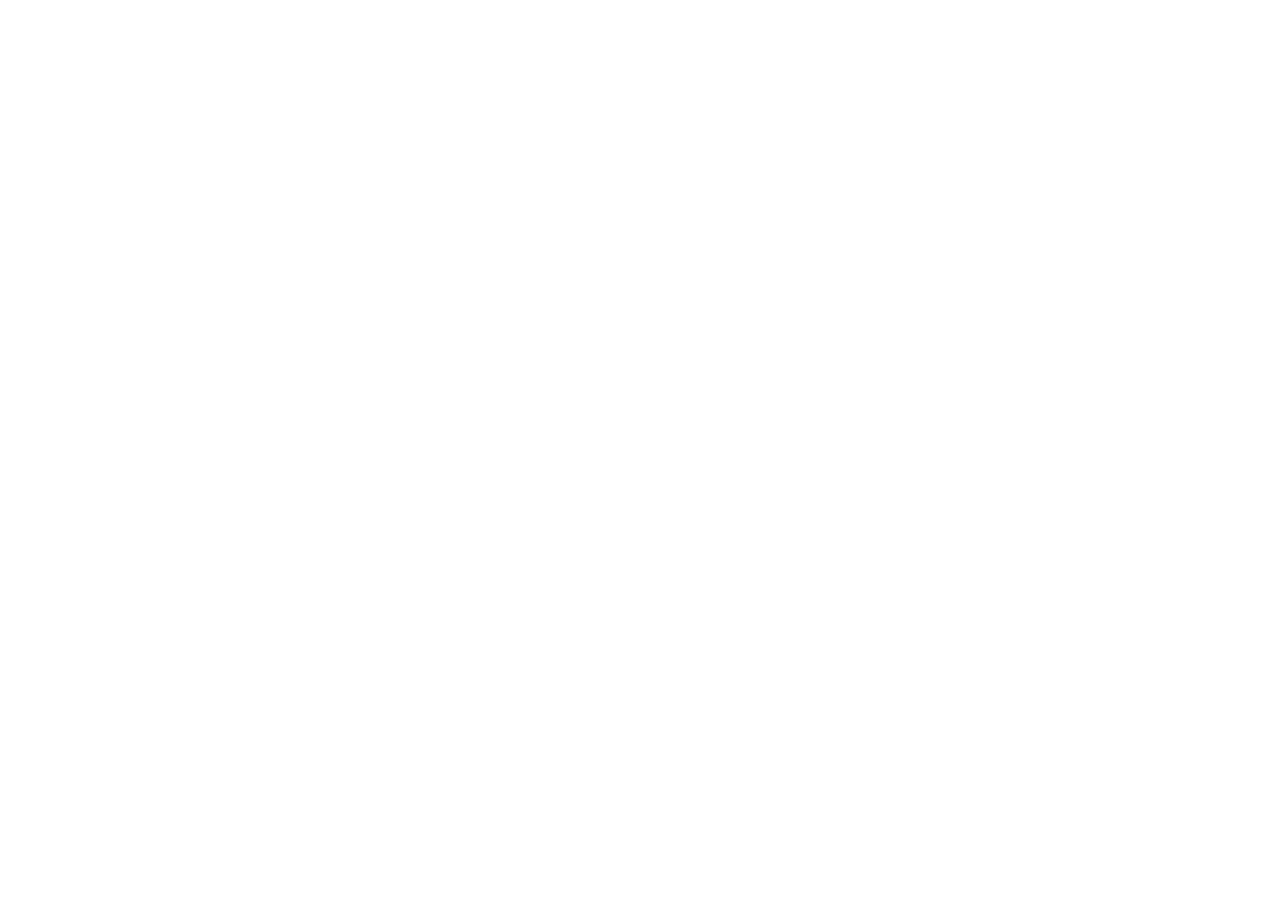
==== paginas/index.html @ 9758729a "Organizando a papelada" ====
<!DOCTYPE html>
<html lang="pt-br">
<head>
    <meta charset="UTF-8">
    <meta name="viewport" content="width=device-width, initial-scale=1.0">
    <link rel="stylesheet" href="../css/style.css">
    <title>CS CALÇADOS</title>
</head>
<body>
    <head>

    </head>
    <main>
        <section>

        </section>
    </main>
    <footer>

    </footer>
    <script src="../JavaScript/CODE.js">
    </script>
</body>
</html>
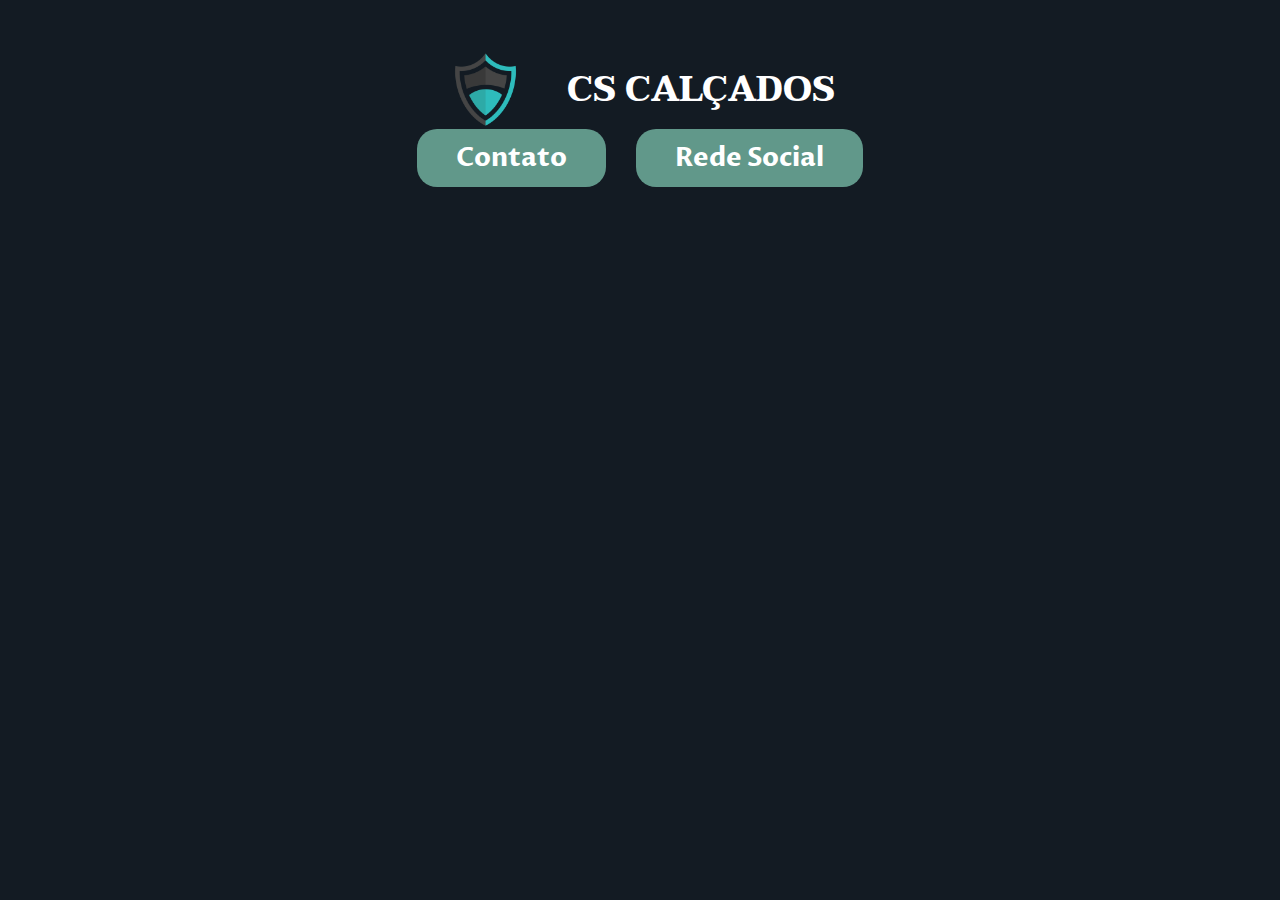
==== commit 960ca907: "var no css, e estruturando thml" ====
--- a/paginas/index.html
+++ b/paginas/index.html
@@ -7,9 +7,16 @@
     <title>CS CALÇADOS</title>
 </head>
 <body>
-    <head>
-
-    </head>
+    <header>
+        <div class="cabecalho__divP">
+            <img src="../img/escudo.png" alt="logo" class="cabecalho__div__img">
+            <h1 class="cabecalho_titulo">CS CALÇADOS</h1>
+        </div>
+        <div class="cabecalho__divB">
+            <a href="" class="cabecalho_button">Contato</a>
+            <a href="" class="cabecalho_button">Rede Social</a>
+        </div>
+    </header>
     <main>
         <section>
 
--- a/css/style.css
+++ b/css/style.css
@@ -0,0 +1,86 @@
+/*  Font: taviraj  700  */
+@import url('https://fonts.googleapis.com/css2?family=Taviraj:wght@700&display=swap');
+
+/* Font: Proza Libre 700 */
+@import url('https://fonts.googleapis.com/css2?family=Proza+Libre:wght@700&display=swap');
+
+/* Font: Sarala 700 */
+@import url('https://fonts.googleapis.com/css2?family=Sarala:wght@700&display=swap');
+
+:root{
+    --titulo: 'Taviraj', serif;
+    --subTitulo: 'Proza Libre', sans-serif;
+    --texto: 'Sarala', sans-serif;
+    --tamanho: 700;
+
+    --fundo:#131B23;
+    --laranja:#FE7F2D;
+    --verdeClaro:#61988A;
+    --cinza:#627CB5;
+    --branco:white;
+}
+
+*{
+    margin: 0px;
+    padding: 0px;
+    box-sizing: border-box;
+    white-space: nowrap;
+    /* overflow: hidden; */
+    /* text-overflow: ellipsis; */
+    
+}
+body{
+    background-color: var(--fundo);
+    
+}
+header{
+    display: flex;
+    align-items: center;
+    padding: 50px 75px ;
+    justify-content: center;
+    width: auto;
+    gap:40%;
+    flex-wrap: wrap;
+}
+.cabecalho__divP{
+    display: flex;
+    align-items: center;
+    gap:42px
+}
+
+.cabecalho__div__img{
+
+    width: 79px
+
+}
+
+.cabecalho_titulo{
+
+    font-family: var(--titulo);
+    font-weight: var(--tamanho);
+    color:var(--branco);
+    font-size: 2.2rem;
+    
+
+}
+.cabecalho__divB{
+    display: flex;
+    text-align: center;
+    gap:30px;
+}
+.cabecalho_button{
+
+    font-family: var(--subTitulo);
+    font-weight: var(--tamanho);
+    text-decoration: none;
+    color:var(--branco);
+    font-size: 1.6rem;
+    padding: 12px 39px;
+    background-color: var(--verdeClaro);
+    border-radius: 20px;
+    
+
+}
+@media(max-wdith:1536px){
+    
+}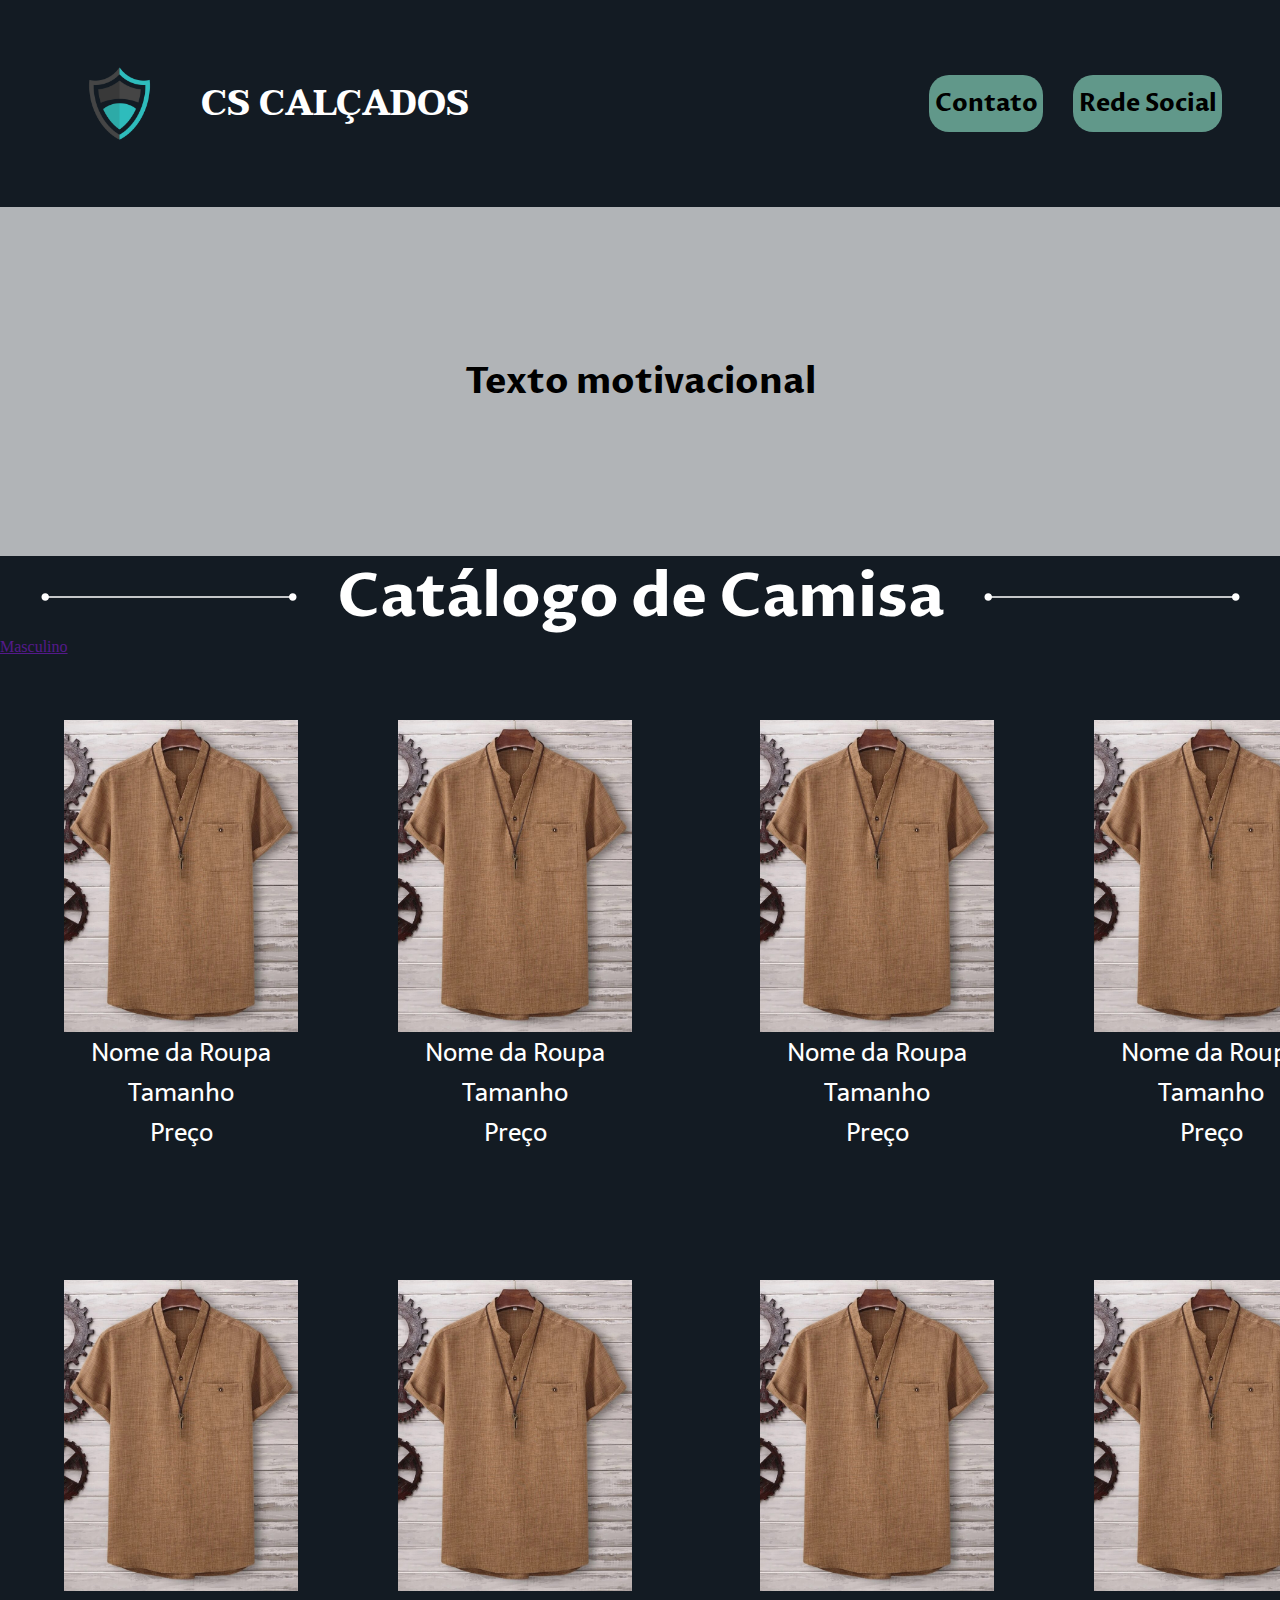
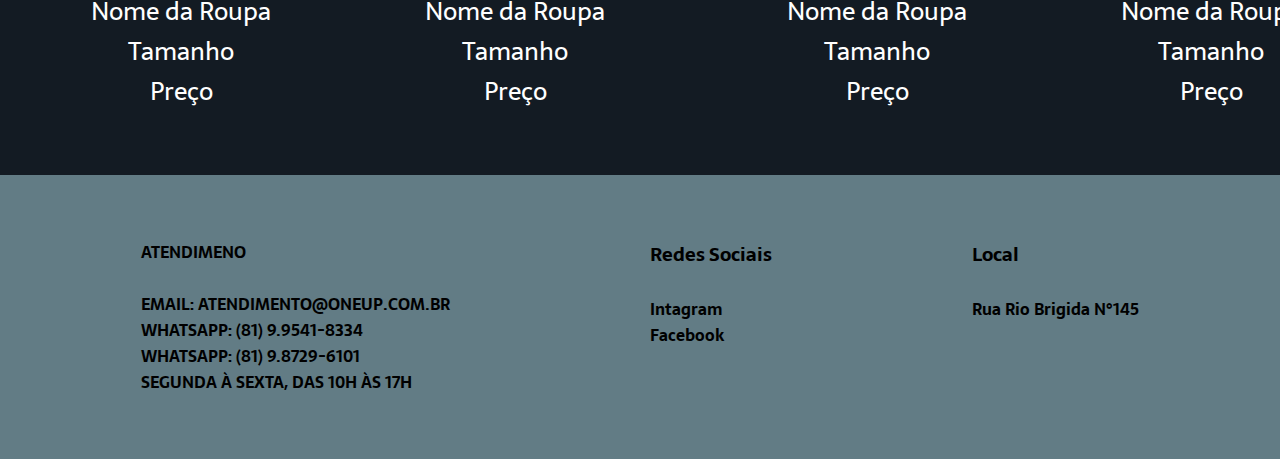
==== commit 92f8c033: "Mehloras no html e adição no conteudo" ====
--- a/paginas/index.html
+++ b/paginas/index.html
@@ -17,13 +17,114 @@
             <a href="" class="cabecalho_button">Rede Social</a>
         </div>
     </header>
-    <main>
+    <main class="principal">
+        <div class="principal__div"> <!--Depois tentar retirar as divs pra deixar mais simples o codigo e tirar coisas desnecessário. -->
+            <h2>Texto motivacional</h2>
+        </div>
+        <div class="principal__div2">
+                <img src="../img/Arrow - barr.svg" alt="" class="principal__sessao__div__img">
+                <h1>Catálogo de Camisa</h1>
+                <img src="../img/Arrow - barr.svg" alt="" class="principal__sessao__div__img">
+        </div>
+
+        <a href="">Masculino</a>
+
         <section>
+            <div class="principal__sessao">
 
+                <div class="principal__sessao__div__interno">
+                    <span class="principal__sessao__div__interno__span">
+                        <img src="../img/roupa-test.jpg"width="234px">
+                        
+                        <p>Nome da Roupa <br> Tamanho <br> Preço</p>
+                    </span>
+                    <span class="principal__sessao__div__interno__span">
+                        <img src="../img/roupa-test.jpg"width="234px">
+                        
+                        <p>Nome da Roupa <br> Tamanho <br> Preço</p>
+                    </span>
+
+                </div>
+                
+                <div class="principal__sessao__div__interno">
+                    <span class="principal__sessao__div__interno__span">
+                        <img src="../img/roupa-test.jpg"width="234px">
+                        
+                        <p>Nome da Roupa <br> Tamanho <br> Preço</p>
+                    </span>
+                    <span class="principal__sessao__div__interno__span">
+                        <img src="../img/roupa-test.jpg"width="234px">
+                        
+                        <p>Nome da Roupa <br> Tamanho <br> Preço</p>
+                    </span>
+                
+            </div>
+        </section>
+        <section>
+            <div class="principal__sessao">
+
+                <div class="principal__sessao__div__interno">
+                    <span class="principal__sessao__div__interno__span">
+                        <img src="../img/roupa-test.jpg"width="234px">
+                        
+                        <p>Nome da Roupa <br> Tamanho <br> Preço</p>
+                    </span>
+                    <span class="principal__sessao__div__interno__span">
+                        <img src="../img/roupa-test.jpg"width="234px">
+                        
+                        <p>Nome da Roupa <br> Tamanho <br> Preço</p>
+                    </span>
+
+                </div>
+                
+                <div class="principal__sessao__div__interno">
+                    <span class="principal__sessao__div__interno__span">
+                        <img src="../img/roupa-test.jpg"width="234px">
+                        
+                        <p>Nome da Roupa <br> Tamanho <br> Preço</p>
+                    </span>
+                    <span class="principal__sessao__div__interno__span">
+                        <img src="../img/roupa-test.jpg"width="234px">
+                        
+                        <p>Nome da Roupa <br> Tamanho <br> Preço</p>
+                    </span>
+                
+            </div>
         </section>
     </main>
-    <footer>
+    <footer class="rodape">
+        <div class="rodape__div">
+            <span>
+                <h3T>ATENDIMENO</h3>
+                <p>
+                    <br>
+                    EMAIL: ATENDIMENTO@ONEUP.COM.BR<br>
+                    WHATSAPP: (81) 9.9541-8334<br>  
+                    WHATSAPP: (81) 9.8729-6101<br>
+                    SEGUNDA À SEXTA, DAS 10H ÀS 17H<br>
+                    
+                </p>
+            </span>
+            
+            <span>
+                <h3>Redes Sociais</h3>
+                <p>
+                <br>
+                    Intagram<br>
+                    Facebook<br>
 
+                </p>
+            </span>
+            
+            <span>
+                <h3>Local</h3>
+                <p>
+                    <br>
+                    Rua Rio Brigida N°145
+                </p> 
+            </span>
+              
+        </div>
     </footer>
     <script src="../JavaScript/CODE.js">
     </script>
--- a/css/style.css
+++ b/css/style.css
@@ -16,8 +16,8 @@
     --fundo:#131B23;
     --laranja:#FE7F2D;
     --verdeClaro:#61988A;
-    --cinza:#627CB5;
-    --branco:white;
+    --cinza:#627C85;
+    --branco:#b1b4b7;
 }
 
 *{
@@ -36,11 +36,11 @@
 header{
     display: flex;
     align-items: center;
-    padding: 50px 75px ;
+    padding: 5% ;
     justify-content: center;
-    width: auto;
+    width: 100%;
     gap:40%;
-    flex-wrap: wrap;
+    /* flex-wrap: wrap; */
 }
 .cabecalho__divP{
     display: flex;
@@ -58,7 +58,7 @@
 
     font-family: var(--titulo);
     font-weight: var(--tamanho);
-    color:var(--branco);
+    color:white;
     font-size: 2.2rem;
     
 
@@ -73,14 +73,77 @@
     font-family: var(--subTitulo);
     font-weight: var(--tamanho);
     text-decoration: none;
-    color:var(--branco);
-    font-size: 1.6rem;
-    padding: 12px 39px;
+    color:black;
+    font-size: 1.5rem;
+    padding: 12px 2%;
     background-color: var(--verdeClaro);
     border-radius: 20px;
     
 
 }
+.principal{
+
+}
+.principal__div{
+    background-color:var(--branco) ;
+    color: black;
+    text-align: center;
+    align-items: center;
+    font-size: 1.5rem;
+    padding: 150px 0px;
+    font-family: var(--subTitulo);
+    font-weight: var(--tamanho);
+}
+.principal__div2{
+    color:white;
+    display: flex;
+    justify-content: center;
+    gap: 40px;
+    font-size:1.9rem;
+    font-family: var(--subTitulo);
+    font-weight: var(--tamanho);
+}
+.principal__sessao{
+    display: flex;
+    width: auto;
+}
+
+.principal__sessao__div__img{
+    width: 20%;
+}
+
+.principal__sessao__div__interno{
+    display: flex; 
+    gap:100px;
+    padding:5%;
+    width: auto;
+    
+}
+.principal__sessao__div__interno__span{
+    display: flex;
+    align-items: center;
+    flex-direction: column;
+    text-align: center;
+    color:white;
+    font-family: var(--texto);
+    font-size: 25px;
+
+}
+.rodape{
+    /* background-color: var(--cinza);
+    padding: 184px 40px; */
+
+}
+.rodape__div{
+    background-color: var(--cinza);
+    padding: 5% 40px;
+    display: flex;
+    font-family: var(--texto);
+    font-weight: var(--tamanho);
+    justify-content: center;
+    gap: 200px;
+}
+
 @media(max-wdith:1536px){
     
 }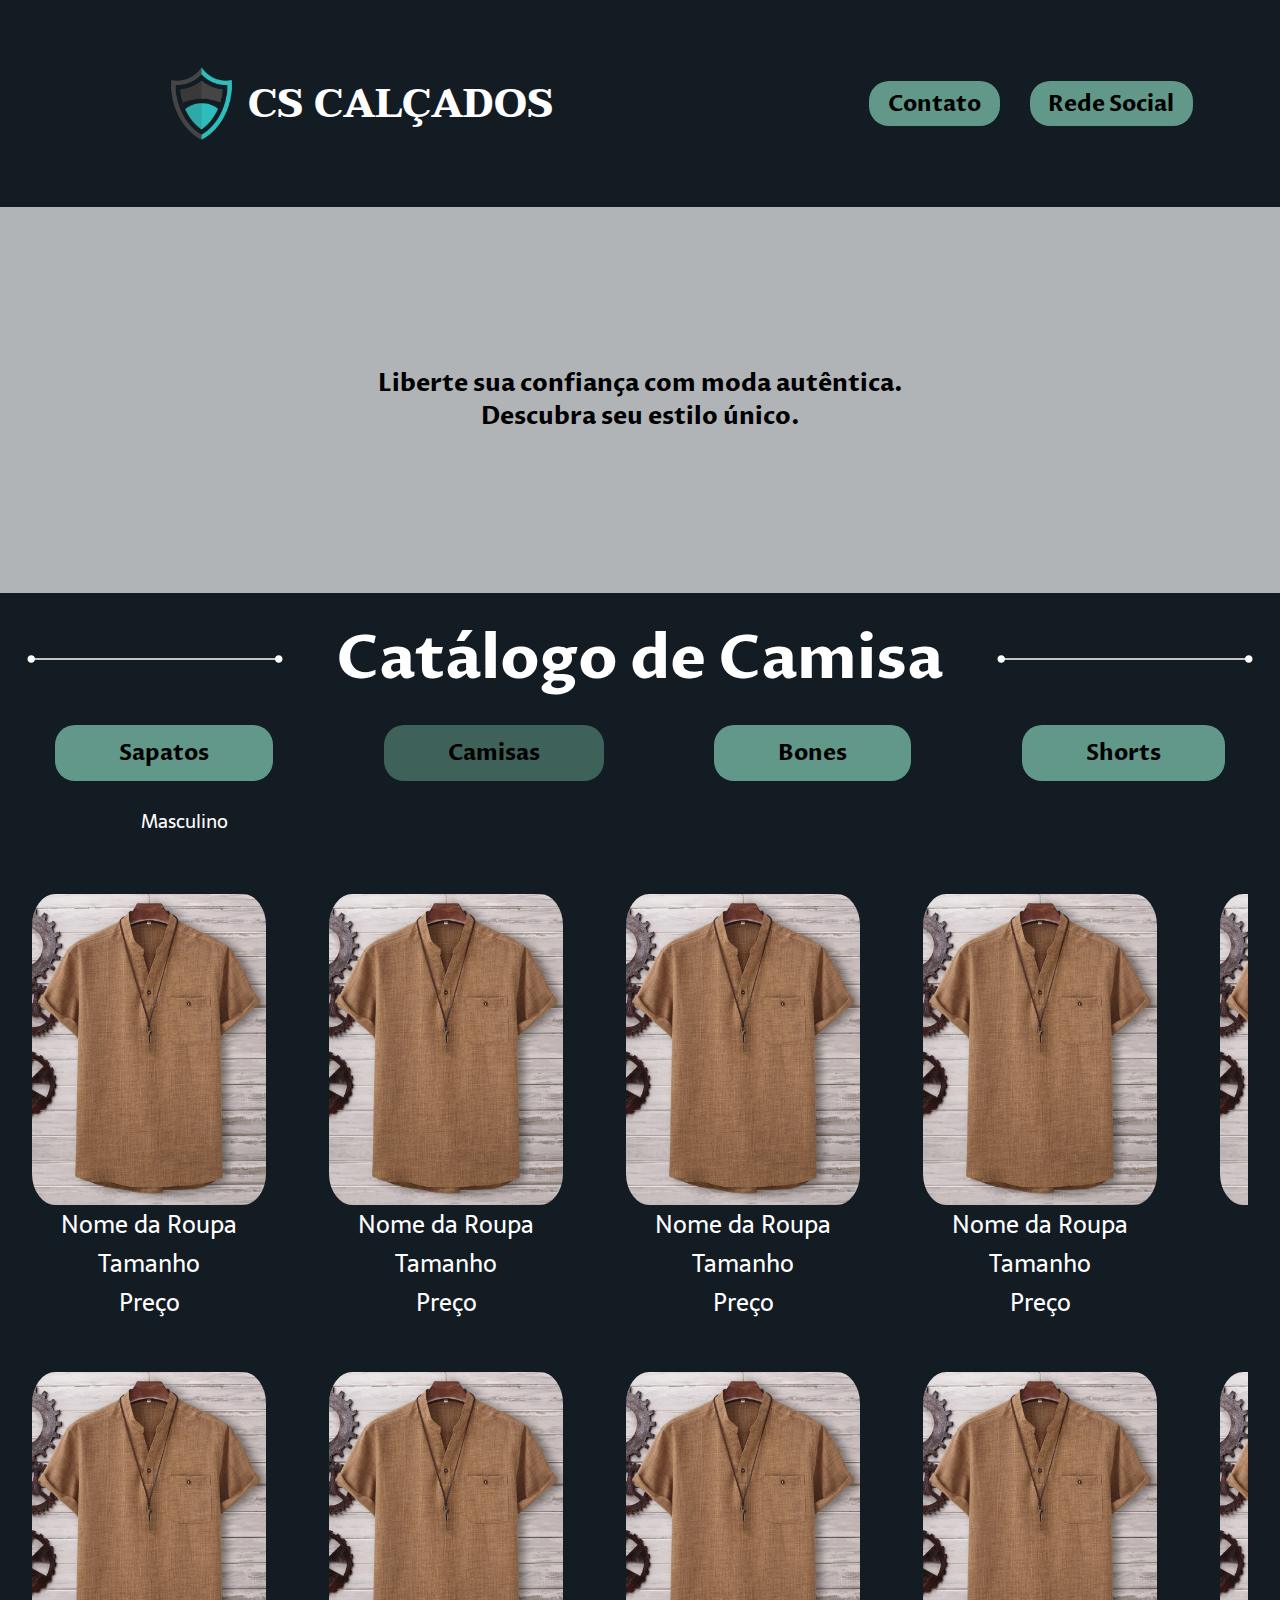
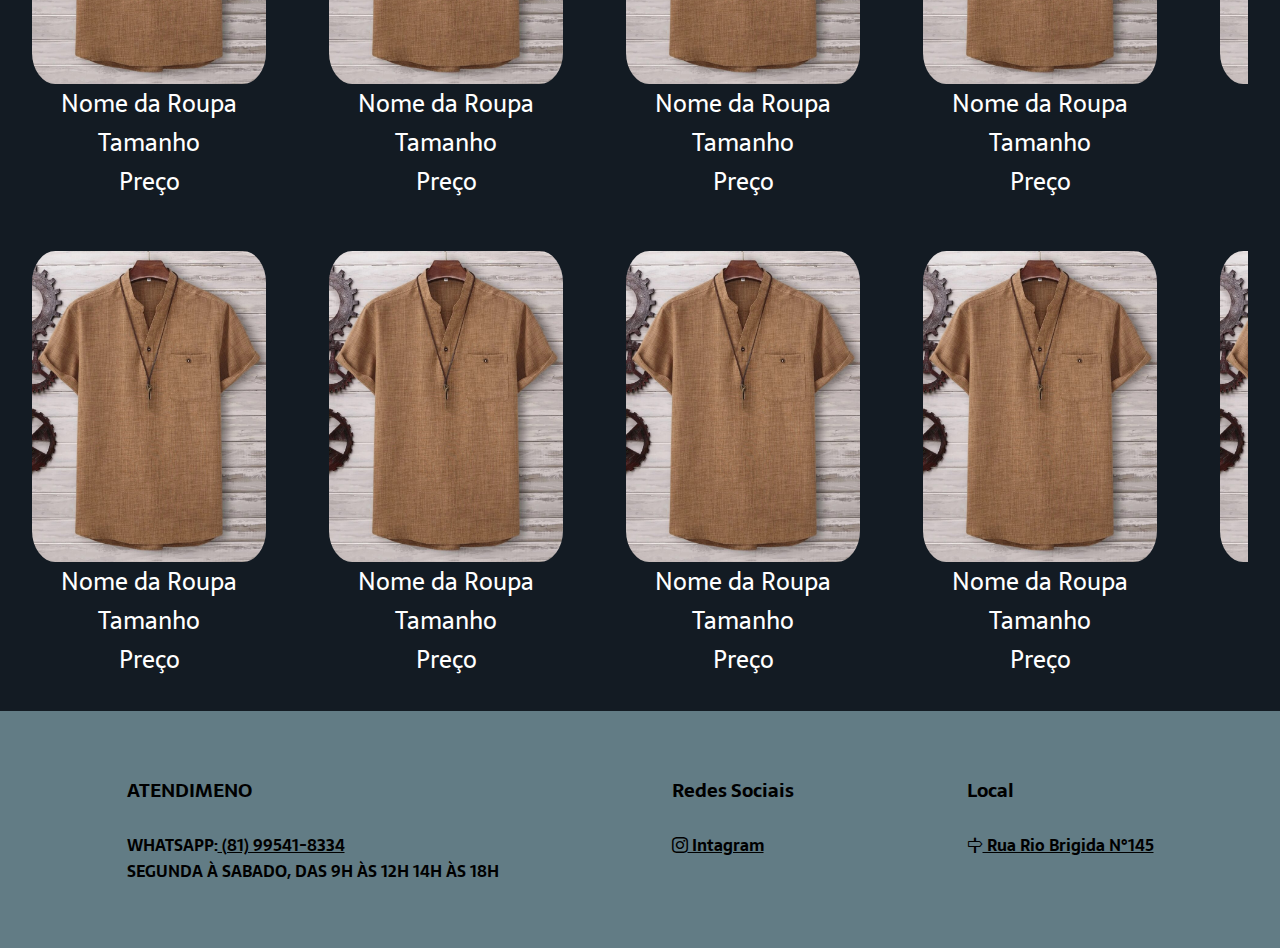
==== commit 64358c34: "Fazendo uma vasta atualização e deixando bastante responsivo" ====
--- a/paginas/index.html
+++ b/paginas/index.html
@@ -3,6 +3,7 @@
 <head>
     <meta charset="UTF-8">
     <meta name="viewport" content="width=device-width, initial-scale=1.0">
+    <link rel="stylesheet" href="https://cdn.jsdelivr.net/npm/bootstrap-icons@1.11.3/font/bootstrap-icons.min.css">
     <link rel="stylesheet" href="../css/style.css">
     <title>CS CALÇADOS</title>
 </head>
@@ -13,95 +14,200 @@
             <h1 class="cabecalho_titulo">CS CALÇADOS</h1>
         </div>
         <div class="cabecalho__divB">
-            <a href="" class="cabecalho_button">Contato</a>
+            <a href="" class="cabecalho_button button_zap">Contato</a>
             <a href="" class="cabecalho_button">Rede Social</a>
         </div>
     </header>
     <main class="principal">
-        <div class="principal__div"> <!--Depois tentar retirar as divs pra deixar mais simples o codigo e tirar coisas desnecessário. -->
-            <h2>Texto motivacional</h2>
-        </div>
+         
+        <h2 class="principal__div">Liberte sua confiança com moda autêntica.<br> Descubra seu estilo único. </h2>
+        
         <div class="principal__div2">
                 <img src="../img/Arrow - barr.svg" alt="" class="principal__sessao__div__img">
                 <h1>Catálogo de Camisa</h1>
                 <img src="../img/Arrow - barr.svg" alt="" class="principal__sessao__div__img">
         </div>
 
-        <a href="">Masculino</a>
-
-        <section>
-            <div class="principal__sessao">
-
+        <div class="AreaDeButtons">
+            <a href="" class="buttons__busca" >Sapatos</a>
+            <a href="" class="buttons__busca" id="press_color">Camisas</a>
+            <a href="" class="buttons__busca">Bones</a>
+            <a href="" class="buttons__busca">Shorts</a>
+        </div>
+
+        <div class="Buscas">
+
+            <a href="" class="Masculino_Feminino">Masculino</a>
+
+            <!-- <div class="buscar_box"> Desativado ate ser adcionado um banco de dados.
+                
+                <div class="lupa_buscar">
+                    <i class="bi bi-search"></i>
+                </div>
+                <div class="input_buscar" >
+                    <input type="text" name="" id="" placeholder="Faça uma busca">
+                </div>
+                <div class="btn_buscar">
+                    <i class="bi bi-x-circle"></i>
+                </div>
+
+            </div> -->
+
+        </div>
+
+        
+        <section class="principal__sessao">
+            <!-- primeira parcela de roupas -->
+            <div class="principal__sessao__div__interno">
+
+                <span class="principal__sessao__div__interno__span">
+
+                    <img class="span__img"src="../img/roupa-test.jpg">
+                        
+                    <p>Nome da Roupa <br> Tamanho <br> Preço</p>
+
+                </span>
+
+                <span class="principal__sessao__div__interno__span">
+
+                    <img class="span__img"src="../img/roupa-test.jpg">
+                        
+                    <p>Nome da Roupa <br> Tamanho <br> Preço</p>
+
+                </span>
+
+                <span class="principal__sessao__div__interno__span">
+
+                    <img class="span__img"src="../img/roupa-test.jpg">
+                        
+                    <p>Nome da Roupa <br> Tamanho <br> Preço</p>
+
+                </span>
+                    
+                <span class="principal__sessao__div__interno__span">
+
+                    <img class="span__img"src="../img/roupa-test.jpg">
+                        
+                    <p>Nome da Roupa <br> Tamanho <br> Preço</p>
+
+                </span>
+
+                <span class="principal__sessao__div__interno__span">
+
+                    <img class="span__img"src="../img/roupa-test.jpg">
+                        
+                    <p>Nome da Roupa <br> Tamanho <br> Preço</p>
+
+                </span>
+
+            </div>
+            <!-- segunda parcela de roupas -->
+            <div class="principal__sessao__div__interno">
+
+                <span class="principal__sessao__div__interno__span">
+
+                    <img class="span__img"src="../img/roupa-test.jpg">
+                        
+                    <p>Nome da Roupa <br> Tamanho <br> Preço</p>
+
+                </span>
+
+                <span class="principal__sessao__div__interno__span">
+
+                    <img class="span__img"src="../img/roupa-test.jpg">
+                        
+                    <p>Nome da Roupa <br> Tamanho <br> Preço</p>
+
+                </span>
+
+                <span class="principal__sessao__div__interno__span">
+
+                    <img class="span__img"src="../img/roupa-test.jpg">
+                        
+                    <p>Nome da Roupa <br> Tamanho <br> Preço</p>
+
+                </span>
+                    
+                <span class="principal__sessao__div__interno__span">
+
+                    <img class="span__img"src="../img/roupa-test.jpg">
+                        
+                    <p>Nome da Roupa <br> Tamanho <br> Preço</p>
+
+                </span>
+
+                <span class="principal__sessao__div__interno__span">
+
+                    <img class="span__img"src="../img/roupa-test.jpg">
+                        
+                    <p>Nome da Roupa <br> Tamanho <br> Preço</p>
+
+                </span>
+
+            </div>
+                <!-- terceira parcela de roupa -->
                 <div class="principal__sessao__div__interno">
-                    <span class="principal__sessao__div__interno__span">
-                        <img src="../img/roupa-test.jpg"width="234px">
-                        
-                        <p>Nome da Roupa <br> Tamanho <br> Preço</p>
-                    </span>
-                    <span class="principal__sessao__div__interno__span">
-                        <img src="../img/roupa-test.jpg"width="234px">
-                        
-                        <p>Nome da Roupa <br> Tamanho <br> Preço</p>
-                    </span>
-
-                </div>
-                
-                <div class="principal__sessao__div__interno">
-                    <span class="principal__sessao__div__interno__span">
-                        <img src="../img/roupa-test.jpg"width="234px">
-                        
-                        <p>Nome da Roupa <br> Tamanho <br> Preço</p>
-                    </span>
-                    <span class="principal__sessao__div__interno__span">
-                        <img src="../img/roupa-test.jpg"width="234px">
-                        
-                        <p>Nome da Roupa <br> Tamanho <br> Preço</p>
-                    </span>
-                
-            </div>
+
+                    <span class="principal__sessao__div__interno__span">
+    
+                        <img class="span__img"src="../img/roupa-test.jpg">
+                            
+                        <p>Nome da Roupa <br> Tamanho <br> Preço</p>
+    
+                    </span>
+    
+                    <span class="principal__sessao__div__interno__span">
+    
+                        <img class="span__img"src="../img/roupa-test.jpg">
+                            
+                        <p>Nome da Roupa <br> Tamanho <br> Preço</p>
+    
+                    </span>
+    
+                    <span class="principal__sessao__div__interno__span">
+    
+                        <img class="span__img"src="../img/roupa-test.jpg">
+                            
+                        <p>Nome da Roupa <br> Tamanho <br> Preço</p>
+    
+                    </span>
+                        
+                    <span class="principal__sessao__div__interno__span">
+    
+                        <img class="span__img"src="../img/roupa-test.jpg">
+                            
+                        <p>Nome da Roupa <br> Tamanho <br> Preço</p>
+    
+                    </span>
+    
+                    <span class="principal__sessao__div__interno__span">
+    
+                        <img class="span__img"src="../img/roupa-test.jpg">
+                            
+                        <p>Nome da Roupa <br> Tamanho <br> Preço</p>
+    
+                    </span>
+    
+                </div>
+            
+
+            
+
         </section>
-        <section>
-            <div class="principal__sessao">
-
-                <div class="principal__sessao__div__interno">
-                    <span class="principal__sessao__div__interno__span">
-                        <img src="../img/roupa-test.jpg"width="234px">
-                        
-                        <p>Nome da Roupa <br> Tamanho <br> Preço</p>
-                    </span>
-                    <span class="principal__sessao__div__interno__span">
-                        <img src="../img/roupa-test.jpg"width="234px">
-                        
-                        <p>Nome da Roupa <br> Tamanho <br> Preço</p>
-                    </span>
-
-                </div>
-                
-                <div class="principal__sessao__div__interno">
-                    <span class="principal__sessao__div__interno__span">
-                        <img src="../img/roupa-test.jpg"width="234px">
-                        
-                        <p>Nome da Roupa <br> Tamanho <br> Preço</p>
-                    </span>
-                    <span class="principal__sessao__div__interno__span">
-                        <img src="../img/roupa-test.jpg"width="234px">
-                        
-                        <p>Nome da Roupa <br> Tamanho <br> Preço</p>
-                    </span>
-                
-            </div>
-        </section>
+        
+        
     </main>
     <footer class="rodape">
         <div class="rodape__div">
             <span>
-                <h3T>ATENDIMENO</h3>
+                <h3>ATENDIMENO</h3>
                 <p>
                     <br>
-                    EMAIL: ATENDIMENTO@ONEUP.COM.BR<br>
-                    WHATSAPP: (81) 9.9541-8334<br>  
-                    WHATSAPP: (81) 9.8729-6101<br>
-                    SEGUNDA À SEXTA, DAS 10H ÀS 17H<br>
+                    WHATSAPP:<a href="" class="button_zap">
+                        (81) 99541-8334
+                    </a> 
+                    <br>
+                    SEGUNDA À SABADO, DAS 9H ÀS 12H 14H ÀS 18H<br>
                     
                 </p>
             </span>
@@ -109,10 +215,10 @@
             <span>
                 <h3>Redes Sociais</h3>
                 <p>
-                <br>
-                    Intagram<br>
-                    Facebook<br>
-
+                    <br>
+                    <a href="https://www.instagram.com/_cscalcados_e_acessorios?igsh=MWJkdWNqdDFiZ3JhaQ==" class="rodape__div__link">
+                        <i class="bi bi-instagram"></i> Intagram<br> 
+                    </a>
                 </p>
             </span>
             
@@ -120,7 +226,9 @@
                 <h3>Local</h3>
                 <p>
                     <br>
-                    Rua Rio Brigida N°145
+                    <a href="https://maps.app.goo.gl/Teszguo9k3su5teN6" class="rodape__div__link">
+                        <i class="bi bi-signpost"></i> Rua Rio Brigida N°145
+                    </a>
                 </p> 
             </span>
               
--- a/css/style.css
+++ b/css/style.css
@@ -16,6 +16,7 @@
     --fundo:#131B23;
     --laranja:#FE7F2D;
     --verdeClaro:#61988A;
+    --verdeEscuro:#4e7a6f;
     --cinza:#627C85;
     --branco:#b1b4b7;
 }
@@ -31,21 +32,18 @@
 }
 body{
     background-color: var(--fundo);
-    
 }
 header{
     display: flex;
     align-items: center;
-    padding: 5% ;
-    justify-content: center;
-    width: 100%;
-    gap:40%;
+    padding: 5% 0;
+    justify-content: space-around;
     /* flex-wrap: wrap; */
 }
 .cabecalho__divP{
     display: flex;
     align-items: center;
-    gap:42px
+    gap:2%
 }
 
 .cabecalho__div__img{
@@ -59,7 +57,7 @@
     font-family: var(--titulo);
     font-weight: var(--tamanho);
     color:white;
-    font-size: 2.2rem;
+    font-size: 2.5rem;
     
 
 }
@@ -70,19 +68,20 @@
 }
 .cabecalho_button{
 
-    font-family: var(--subTitulo);
-    font-weight: var(--tamanho);
+    color: black;
     text-decoration: none;
-    color:black;
-    font-size: 1.5rem;
-    padding: 12px 2%;
+    border-radius:20px;
+    padding:3% 7.5%;
+    font-family:    var(--subTitulo) ;
+    font-weight: var(--tamanho);
+    font-size:1.4rem;
     background-color: var(--verdeClaro);
-    border-radius: 20px;
-    
 
 }
 .principal{
-
+    display: flex;
+    flex-direction: column;
+    gap:25px
 }
 .principal__div{
     background-color:var(--branco) ;
@@ -90,22 +89,57 @@
     text-align: center;
     align-items: center;
     font-size: 1.5rem;
-    padding: 150px 0px;
+    padding: 12.5vw 0px;
     font-family: var(--subTitulo);
     font-weight: var(--tamanho);
+    
 }
 .principal__div2{
     color:white;
     display: flex;
-    justify-content: center;
-    gap: 40px;
+    justify-content: space-around;
     font-size:1.9rem;
     font-family: var(--subTitulo);
     font-weight: var(--tamanho);
 }
+
+.AreaDeButtons{
+    display: flex;
+    justify-content: space-around;
+   
+}
+.buttons__busca{
+    color: black;
+    text-decoration: none;
+    border-radius:20px;
+    padding:1% 5%;
+    font-family:    var(--subTitulo) ;
+    font-weight: var(--tamanho);
+    font-size:1.4rem;
+    background-color: var(--verdeClaro);
+    
+    
+}
+.buttons__busca:hover, .cabecalho_button:hover{
+    background-color: var(--verdeEscuro);
+}
+
+#press_color{
+    background-color: #3e6159;
+}
+
+.Masculino_Feminino{
+    text-decoration: none;
+    color:white;
+    font-family: var(--texto);
+    font-size: 1.2rem;
+}
 .principal__sessao{
     display: flex;
-    width: auto;
+    justify-content: center;
+    flex-direction: column;
+    padding: 2.5%;
+    gap: 50px;
 }
 
 .principal__sessao__div__img{
@@ -114,10 +148,41 @@
 
 .principal__sessao__div__interno{
     display: flex; 
-    gap:100px;
-    padding:5%;
-    width: auto;
-    
+    gap:7vh;
+    
+    justify-content: space-between;
+    overflow: hidden;
+    
+    
+    
+}
+.principal__sessao__div__interno:hover{
+    
+   overflow-x: auto; 
+    
+}
+
+.principal__sessao__div__interno::-webkit-scrollbar{
+    
+    height: 8px;
+}
+
+.principal__sessao__div__interno::-webkit-scrollbar-track{
+    background-color: #88a19b00;
+}
+.principal__sessao__div__interno::-webkit-scrollbar-thumb{
+    background-color: #f7f7f743;
+    
+    
+}
+::-webkit-scrollbar{
+    width: 1.5vh;
+}
+::-webkit-scrollbar-thumb{
+    background-color: rgba(128, 128, 128, 0.631);
+}
+::-webkit-scrollbar-track{
+    background-color: white;
 }
 .principal__sessao__div__interno__span{
     display: flex;
@@ -126,24 +191,172 @@
     text-align: center;
     color:white;
     font-family: var(--texto);
-    font-size: 25px;
-
-}
-.rodape{
-    /* background-color: var(--cinza);
-    padding: 184px 40px; */
-
-}
+    font-size: 1.5rem;
+
+}
+.span__img{
+    width:234px;
+    border-radius:10%;
+}
+/* .rodape{
+     background-color: var(--cinza);
+    padding: 184px 40px; 
+} */
 .rodape__div{
     background-color: var(--cinza);
     padding: 5% 40px;
     display: flex;
     font-family: var(--texto);
     font-weight: var(--tamanho);
+    justify-content: space-around;
+    
+}
+.buscar_box{
+    width: 50px;
+    height: 50px;
+    border-radius:50%;
+    background-color: white;
+    overflow: hidden;
+    display: flex;
+    justify-content: space-between;
+    position: relative;
+    transition: .5s;
+}
+.ativar{
+    width: 400px;
+    border-radius:0%;
+}
+.Buscas{
+    display: flex;
+    justify-content: space-between;
+    align-items: center;
+    padding: 0 11%;
+}
+.lupa_buscar, .btn_buscar{
+    min-width: 50px;
+    height: 50px;
+    display: flex;
+    align-items: center;
     justify-content: center;
-    gap: 200px;
-}
-
-@media(max-wdith:1536px){
-    
+    font-size:1.2rem;
+    cursor:pointer;
+}
+.btn_buscar{
+    font-size:1.2rem;
+    margin-left:15px;
+}
+.input_buscar {
+    position: absolute;
+    left: 80px;
+    width: calc(100% - 165px);
+    height: 100%;
+    line-height: 50px;
+    
+}
+.input_buscar input{
+   border:0; 
+   outline:0;
+   font-size:0.9rem;
+}
+
+@media(max-width:1128px){
+    /* mudando o tamanho das fonts */
+    .cabecalho_titulo{
+
+       
+        font-size: 2rem;
+        
+    
+    }
+    .principal__div2{
+       
+        font-size:1.5rem;
+        
+       
+    }
+    .buttons__busca, .cabecalho_button,.principal__div,.principal__sessao__div__interno__span{
+       
+        font-size:1.2rem;
+
+    }
+    .Masculino_Feminino{
+        
+        font-size: 1.1rem;
+    }
+    .span__img{
+        width:234px;
+    }
+    
+    
+    /* fimm */
+
+}
+@media(max-width:808px){
+    /* mudando o tamanho das fonts */
+    .principal__div2, .buttons__busca,.cabecalho_button,.principal__div,.principal__sessao__div__interno__span,.Masculino_Feminino{
+       
+        font-size:1rem;
+        
+       
+     }
+     .cabecalho_titulo{
+
+       
+        font-size: 1.5rem;
+        
+    
+    }
+    /* fimm */
+    header{
+        
+        margin-right: 10%;
+        
+    }
+    .cabecalho__div__img, .principal__sessao__div__img{
+        display:none;
+    }
+    .cabecalho__div__img{
+
+        width: calc(79px - 10px)
+    
+    }
+    .span__img{
+        width:150px;
+    }
+    .rodape__div{
+        height: 500px;
+        flex-direction: column;
+        justify-content: space-between;
+        text-align: center;
+    }
+
+}
+@media(max-width: 465px){
+    .principal__div2, .buttons__busca,.cabecalho_button,.principal__div,.principal__sessao__div__interno__span,.Masculino_Feminino{
+       
+        font-size:0.7rem;
+        
+       
+     }
+     .cabecalho_titulo{
+
+       
+        font-size: 1.2rem;
+        
+    
+    }
+    .rodape__div{
+        font-size: 0.9rem;
+    }
+    .principal__sessao__div__interno{
+        gap:20px;
+    }
+
+}
+.button_zap{
+    color: black;
+    
+}
+.rodape__div__link{
+    color:black
 }